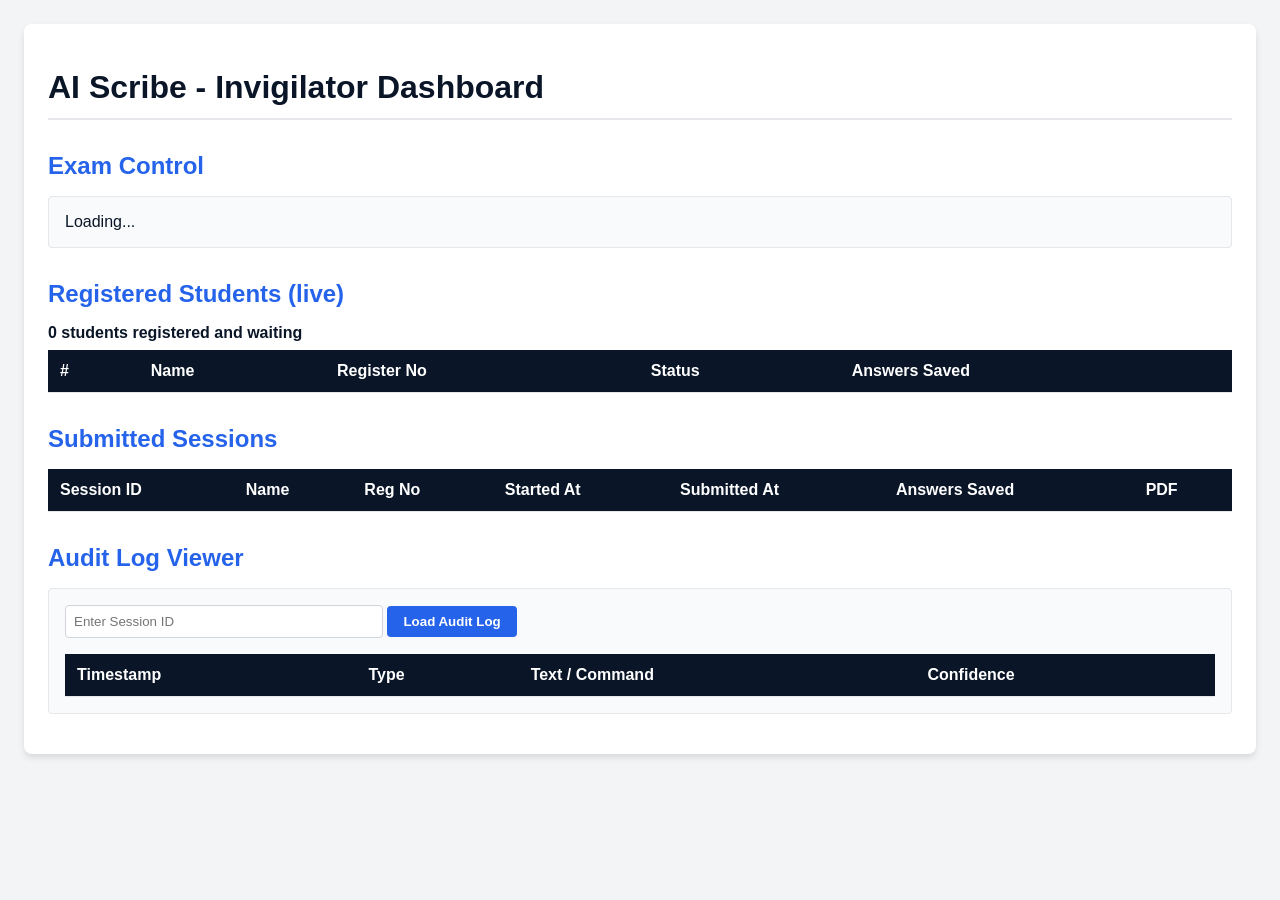
==== client/admin.html @ 7c79aa9d "Added TTS onboarding for students and made exam start server-authoritative" ====
<!DOCTYPE html>
<html lang="en">
<head>
    <meta charset="UTF-8">
    <title>AI Scribe - Admin Dashboard</title>
    <style>
        body { font-family: -apple-system, BlinkMacSystemFont, "Segoe UI", Roboto, Helvetica, Arial, sans-serif; background-color: #f3f4f6; color: #0a1628; margin: 0; padding: 24px; }
        .container { max-width: 1200px; margin: 0 auto; background: white; padding: 24px; border-radius: 8px; box-shadow: 0 4px 6px rgba(0,0,0,0.1); }
        h1 { color: #0a1628; border-bottom: 2px solid #e5e7eb; padding-bottom: 12px; margin-bottom: 24px; }
        h2 { color: #2563eb; margin-top: 32px; margin-bottom: 16px; }
        
        .card { background: #f9fafb; border: 1px solid #e5e7eb; border-radius: 4px; padding: 16px; margin-bottom: 16px; position: relative; }
        button { background-color: #2563eb; color: white; border: none; padding: 8px 16px; border-radius: 4px; cursor: pointer; font-weight: bold; }
        button:hover { background-color: #1d4ed8; }
        button:disabled { background-color: #9ca3af; cursor: not-allowed; }
        
        .btn-large { font-size: 1.2rem; padding: 12px 24px; background-color: #0a1628; margin-top: 16px; }
        .btn-large:hover { background-color: #1e3a8a; }
        
        table { width: 100%; border-collapse: collapse; margin-top: 8px; }
        th, td { text-align: left; padding: 12px; border-bottom: 1px solid #e5e7eb; }
        th { background-color: #0a1628; color: white; }
        tr:hover { background-color: #f3f4f6; }
        a { color: #2563eb; text-decoration: none; font-weight: bold; }
        a:hover { text-decoration: underline; }
        
        .meta { color: #6b7280; font-size: 0.875rem; margin-top: 8px; }
        input { padding: 8px; border: 1px solid #d1d5db; border-radius: 4px; width: 300px; }
        
        .badge { display: inline-block; padding: 4px 8px; border-radius: 12px; font-size: 0.85rem; font-weight: bold; }
        .bg-yellow { background: #fef08a; color: #854d0e; }
        .bg-green { background: #bbf7d0; color: #166534; }
        .bg-blue { background: #bfdbfe; color: #1e40af; }
        .bg-gray { background: #e5e7eb; color: #374151; }
    </style>
</head>
<body>
    <div class="container">
        <h1>AI Scribe - Invigilator Dashboard</h1>
        
        <!-- Section 1: Exam Control -->
        <h2>Exam Control</h2>
        <div class="card" id="exam-card">Loading...</div>
        
        <!-- Section 2: Registered Students -->
        <h2>Registered Students (live)</h2>
        <p id="registered-count" style="font-weight: bold; margin-bottom: 8px;">0 students registered and waiting</p>
        <table>
            <thead>
                <tr><th>#</th><th>Name</th><th>Register No</th><th>Status</th><th>Answers Saved</th></tr>
            </thead>
            <tbody id="registered-tbody"></tbody>
        </table>
        
        <!-- Section 3: Submitted Sessions -->
        <h2>Submitted Sessions</h2>
        <table>
            <thead>
                <tr><th>Session ID</th><th>Name</th><th>Reg No</th><th>Started At</th><th>Submitted At</th><th>Answers Saved</th><th>PDF</th></tr>
            </thead>
            <tbody id="submitted-tbody"></tbody>
        </table>
        
        <!-- Section 4: Audit Log Viewer -->
        <h2>Audit Log Viewer</h2>
        <div class="card">
            <input type="text" id="audit-session-id" placeholder="Enter Session ID">
            <button onclick="loadAudit()">Load Audit Log</button>
            <table style="margin-top: 16px;" id="audit-table" style="display:none;">
                <thead>
                    <tr><th>Timestamp</th><th>Type</th><th>Text / Command</th><th>Confidence</th></tr>
                </thead>
                <tbody id="audit-tbody"></tbody>
            </table>
        </div>
    </div>

    <script>
        const host = location.host;
        let currentExamStatus = "scheduled";

        // Section 1
        async function loadExam() {
            try {
                // Fetch actual exam status from new endpoint
                const statusRes = await fetch('/api/admin/exam/1/status');
                const statusData = await statusRes.json();
                if (statusData.status) currentExamStatus = statusData.status;

                const res = await fetch('/api/exam/1/questions');
                const exam = await res.json();
                const totalMarks = exam.questions.reduce((sum, q) => sum + q.marks, 0);
                
                const link = `https://${host}?exam_id=${exam.exam_id}`;
                
                let badge = '<span class="badge bg-yellow" id="top-status">Scheduled</span>';
                if (currentExamStatus === "active") badge = '<span class="badge bg-green" id="top-status">Active</span>';
                
                document.getElementById('exam-card').innerHTML = `
                    <div style="display:flex; justify-content:space-between; align-items:flex-start;">
                        <div>
                            <h3>${exam.subject} (${exam.course_code})</h3>
                            <p><strong>Duration:</strong> ${exam.duration_minutes} minutes</p>
                            <p><strong>Total Marks:</strong> ${totalMarks}</p>
                            <p><strong>Status:</strong> ${badge}</p>
                            <button onclick="navigator.clipboard.writeText('${link}'); this.textContent='Link copied!'; setTimeout(()=>this.textContent='Student Exam Link', 2000);" style="margin-top: 12px;">Copy Student Exam Link</button>
                        </div>
                        <div style="display:flex; flex-direction:column; gap:12px; align-items:flex-end;">
                            <button id="onboard-btn" class="btn-large" style="background-color: #059669;" onclick="startOnboarding()" ${currentExamStatus === "active" ? "disabled" : ""}>Start Onboarding</button>
                            <button id="start-btn" class="btn-large" onclick="startExamControl()" ${currentExamStatus === "active" ? "disabled" : ""}>▶ Start Exam</button>
                        </div>
                    </div>
                `;
            } catch(e) { console.error(e); }
        }
        
        async function startOnboarding() {
            if (!confirm("Broadcast Start Onboarding signal to all students?")) return;
            try {
                const res = await fetch('/api/admin/exam/1/onboard', { method: 'POST' });
                const data = await res.json();
                if (data.status === "onboarding_started") {
                    document.getElementById('onboard-btn').disabled = true;
                    document.getElementById('onboard-btn').textContent = "Onboarding Sent";
                    alert(`Onboarding started. ${data.notified_clients} terminals notified.`);
                }
            } catch(e) {
                alert("Error starting onboarding");
            }
        }
        
        async function startExamControl() {
            if (!confirm("Start exam for all waiting students?")) return;
            try {
                const res = await fetch('/api/admin/exam/1/start', { method: 'POST' });
                const data = await res.json();
                if (data.status === "started") {
                    currentExamStatus = "active";
                    document.getElementById('start-btn').disabled = true;
                    document.getElementById('start-btn').textContent = "Exam in Progress";
                    document.getElementById('top-status').className = "badge bg-green";
                    document.getElementById('top-status').textContent = "Active";
                    alert(`Exam started. ${data.notified_clients} students notified.`);
                }
            } catch(e) {
                alert("Error starting exam");
            }
        }

        // Section 2 & 3
        async function loadSessions() {
            try {
                const res = await fetch('/api/admin/sessions');
                const sessions = await res.json();
                
                let regHtml = '';
                let submittedHtml = '';
                let regCount = 0;
                
                // Fetch current actual exam status
                const statusRes = await fetch('/api/admin/exam/1/status');
                const statusData = await statusRes.json();
                if (statusData.status && currentExamStatus !== statusData.status) {
                    currentExamStatus = statusData.status;
                    loadExam(); // refresh top card buttons
                }
                
                sessions.forEach((s, idx) => {
                    const shortId = s.session_id.substring(0, 8) + '...';
                    const start = s.started_at ? new Date(s.started_at).toLocaleTimeString() : '-';
                    const name = s.student_name || '—';
                    const regNo = s.reg_no || '—';
                    
                    if (s.student_name) {
                        if (s.status === 'active') {
                            regCount++;
                            let badge = '<span class="badge bg-yellow">Waiting</span>';
                            if (currentExamStatus === 'active') badge = '<span class="badge bg-green">Active</span>';
                            
                            regHtml += `<tr><td>${regCount}</td><td>${name}</td><td>${regNo}</td><td>${badge}</td><td>${s.answer_count}</td></tr>`;
                        } else if (s.status === 'submitted') {
                            const sub = new Date(s.submitted_at).toLocaleTimeString();
                            const pdfLink = `/api/session/${s.session_id}/pdf`;
                            const badge = '<span class="badge bg-blue">Submitted</span>';
                            
                            regHtml += `<tr><td>${++regCount}</td><td>${name}</td><td>${regNo}</td><td>${badge}</td><td>${s.answer_count}</td></tr>`;
                            submittedHtml += `<tr><td>${shortId}</td><td>${name}</td><td>${regNo}</td><td>${start}</td><td>${sub}</td><td>${s.answer_count}</td><td><a href="${pdfLink}" target="_blank">Download PDF</a></td></tr>`;
                        }
                    }
                });
                
                if (regHtml === '') {
                    regHtml = '<tr><td colspan="5" style="text-align:center; color:#6b7280;">No students registered yet</td></tr>';
                }
                if (submittedHtml === '') {
                    submittedHtml = '<tr><td colspan="7" style="text-align:center; color:#6b7280;">No submissions yet</td></tr>';
                }
                
                document.getElementById('registered-tbody').innerHTML = regHtml;
                document.getElementById('submitted-tbody').innerHTML = submittedHtml;
                document.getElementById('registered-count').textContent = `${regCount} student(s) registered`;
                
            } catch(e) { console.error(e); }
        }

        // Section 4
        async function loadAudit() {
            const sid = document.getElementById('audit-session-id').value.trim();
            if(!sid) return;
            try {
                const res = await fetch(`/api/session/${sid}/audit`);
                const logs = await res.json();
                
                let html = '';
                logs.forEach(l => {
                    const time = new Date(l.timestamp).toLocaleTimeString();
                    const conf = l.confidence_avg ? (l.confidence_avg * 100).toFixed(1) + '%' : '-';
                    html += `<tr><td>${time}</td><td>${l.utterance_type}</td><td>${l.raw_text}</td><td>${conf}</td></tr>`;
                });
                document.getElementById('audit-tbody').innerHTML = html;
                document.getElementById('audit-table').style.display = 'table';
            } catch(e) { console.error(e); alert('Error loading audit log'); }
        }

        loadExam();
        loadSessions();
        setInterval(loadSessions, 10000);
    </script>
</body>
</html>
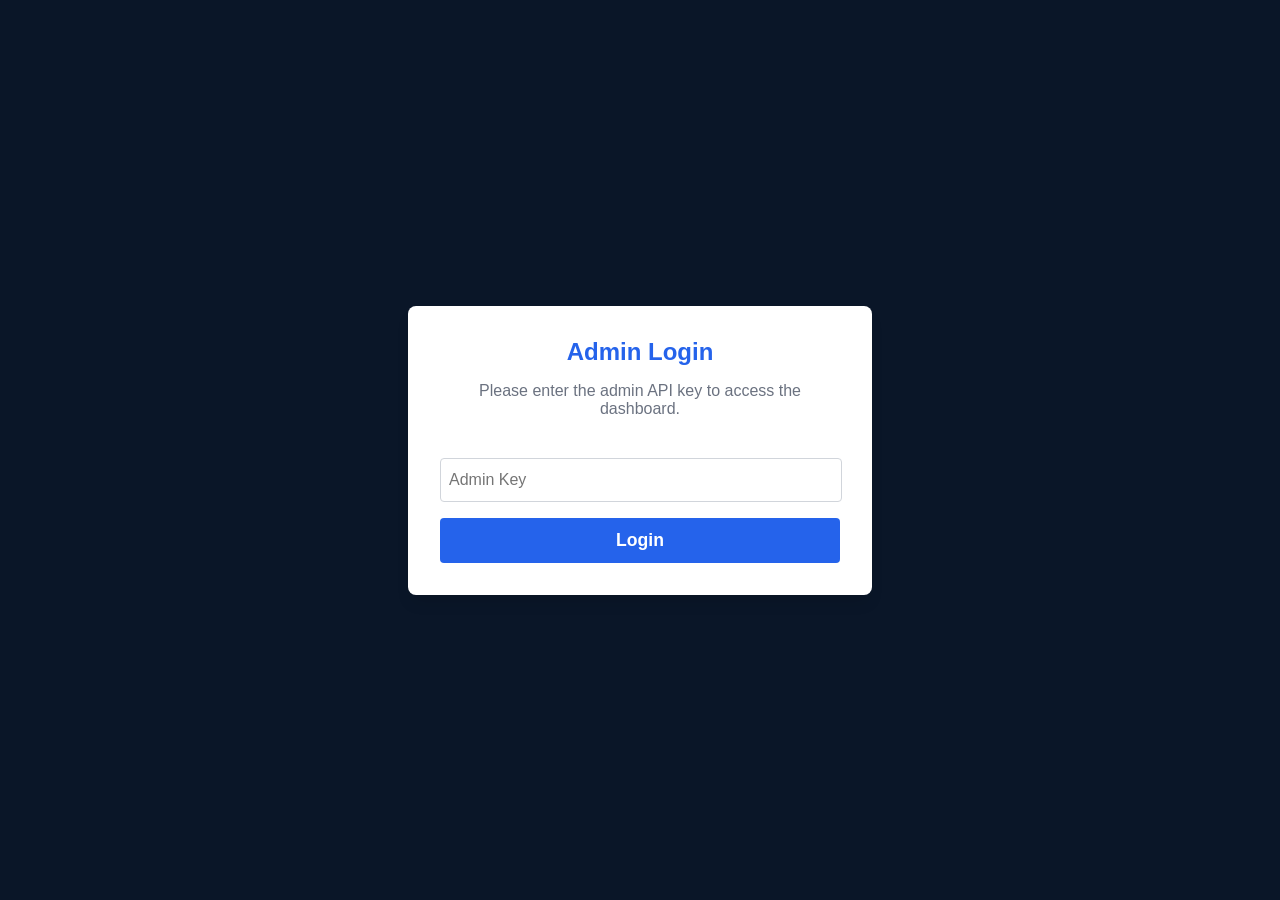
==== commit b59f2ea4: "feat: Add demo-ready fixes for admin auth, DB lookups, session state, WAL mode" ====
--- a/client/admin.html
+++ b/client/admin.html
@@ -32,11 +32,32 @@
         .bg-green { background: #bbf7d0; color: #166534; }
         .bg-blue { background: #bfdbfe; color: #1e40af; }
         .bg-gray { background: #e5e7eb; color: #374151; }
+
+        /* Login Overlay Styles */
+        #login-overlay { position: fixed; inset: 0; background: #0a1628; display: flex; flex-direction: column; align-items: center; justify-content: center; z-index: 1000; color: white; }
+        #login-box { background: white; color: #0a1628; padding: 32px; border-radius: 8px; text-align: center; box-shadow: 0 10px 15px -3px rgba(0, 0, 0, 0.1); width: 100%; max-width: 400px; }
+        #login-box input { width: calc(100% - 16px); margin: 16px 0; padding: 12px 8px; font-size: 1rem; }
+        #login-box button { width: 100%; padding: 12px; font-size: 1.1rem; }
     </style>
 </head>
 <body>
-    <div class="container">
-        <h1>AI Scribe - Invigilator Dashboard</h1>
+    <div id="login-overlay">
+        <div id="login-box">
+            <h2 style="margin-top: 0;">Admin Login</h2>
+            <p style="color: #6b7280; margin-bottom: 24px;">Please enter the admin API key to access the dashboard.</p>
+            <form id="login-form">
+                <input type="password" id="admin-key-input" placeholder="Admin Key" required>
+                <button type="submit">Login</button>
+            </form>
+            <p id="login-error" style="color: #ef4444; margin-top: 16px; display: none;">Invalid key. Please try again.</p>
+        </div>
+    </div>
+
+    <div class="container" id="main-content" style="display: none;">
+        <div style="display: flex; justify-content: space-between; align-items: center;">
+            <h1>AI Scribe - Invigilator Dashboard</h1>
+            <button onclick="logout()" style="background-color: #ef4444;">Logout</button>
+        </div>
         
         <!-- Section 1: Exam Control -->
         <h2>Exam Control</h2>
@@ -78,15 +99,62 @@
     <script>
         const host = location.host;
         let currentExamStatus = "scheduled";
+        let autoRefreshInterval = null;
+
+        // Auth Logic
+        document.getElementById('login-form').addEventListener('submit', async (e) => {
+            e.preventDefault();
+            const key = document.getElementById('admin-key-input').value;
+            // Test the key by attempting to fetch the sessions
+            try {
+                const res = await fetch('/api/admin/sessions', {
+                    headers: { 'X-Admin-Key': key }
+                });
+                if (res.ok) {
+                    sessionStorage.setItem('admin_key', key);
+                    initDashboard();
+                } else {
+                    document.getElementById('login-error').style.display = 'block';
+                }
+            } catch (err) {
+                document.getElementById('login-error').style.display = 'block';
+            }
+        });
+
+        function logout() {
+            sessionStorage.removeItem('admin_key');
+            if (autoRefreshInterval) clearInterval(autoRefreshInterval);
+            document.getElementById('main-content').style.display = 'none';
+            document.getElementById('login-overlay').style.display = 'flex';
+            document.getElementById('admin-key-input').value = '';
+            document.getElementById('login-error').style.display = 'none';
+        }
+
+        async function apiFetch(url, options = {}) {
+            const key = sessionStorage.getItem('admin_key');
+            if (!key) {
+                logout();
+                throw new Error("No admin key");
+            }
+            const headers = options.headers || {};
+            headers['X-Admin-Key'] = key;
+            const res = await fetch(url, { ...options, headers });
+            if (res.status === 401) {
+                logout();
+                throw new Error("Unauthorized");
+            }
+            return res;
+        }
 
         // Section 1
         async function loadExam() {
             try {
-                // Fetch actual exam status from new endpoint
-                const statusRes = await fetch('/api/admin/exam/1/status');
+                const statusRes = await apiFetch('/api/admin/exam/1/status');
                 const statusData = await statusRes.json();
                 if (statusData.status) currentExamStatus = statusData.status;
 
+                // The /api/exam/1/questions route is public, so standard fetch is fine, 
+                // but we can use apiFetch for consistency.
                 const res = await fetch('/api/exam/1/questions');
                 const exam = await res.json();
                 const totalMarks = exam.questions.reduce((sum, q) => sum + q.marks, 0);
@@ -117,7 +185,7 @@
         async function startOnboarding() {
             if (!confirm("Broadcast Start Onboarding signal to all students?")) return;
             try {
-                const res = await fetch('/api/admin/exam/1/onboard', { method: 'POST' });
+                const res = await apiFetch('/api/admin/exam/1/onboard', { method: 'POST' });
                 const data = await res.json();
                 if (data.status === "onboarding_started") {
                     document.getElementById('onboard-btn').disabled = true;
@@ -132,7 +200,7 @@
         async function startExamControl() {
             if (!confirm("Start exam for all waiting students?")) return;
             try {
-                const res = await fetch('/api/admin/exam/1/start', { method: 'POST' });
+                const res = await apiFetch('/api/admin/exam/1/start', { method: 'POST' });
                 const data = await res.json();
                 if (data.status === "started") {
                     currentExamStatus = "active";
@@ -150,15 +218,14 @@
         // Section 2 & 3
         async function loadSessions() {
             try {
-                const res = await fetch('/api/admin/sessions');
+                const res = await apiFetch('/api/admin/sessions');
                 const sessions = await res.json();
                 
                 let regHtml = '';
                 let submittedHtml = '';
                 let regCount = 0;
                 
-                // Fetch current actual exam status
-                const statusRes = await fetch('/api/admin/exam/1/status');
+                const statusRes = await apiFetch('/api/admin/exam/1/status');
                 const statusData = await statusRes.json();
                 if (statusData.status && currentExamStatus !== statusData.status) {
                     currentExamStatus = statusData.status;
@@ -177,14 +244,14 @@
                             let badge = '<span class="badge bg-yellow">Waiting</span>';
                             if (currentExamStatus === 'active') badge = '<span class="badge bg-green">Active</span>';
                             
-                            regHtml += `<tr><td>${regCount}</td><td>${name}</td><td>${regNo}</td><td>${badge}</td><td>${s.answer_count}</td></tr>`;
+                            regHtml += \`<tr><td>\${regCount}</td><td>\${name}</td><td>\${regNo}</td><td>\${badge}</td><td>\${s.answer_count}</td></tr>\`;
                         } else if (s.status === 'submitted') {
                             const sub = new Date(s.submitted_at).toLocaleTimeString();
-                            const pdfLink = `/api/session/${s.session_id}/pdf`;
+                            const pdfLink = \`/api/session/\${s.session_id}/pdf\`;
                             const badge = '<span class="badge bg-blue">Submitted</span>';
                             
-                            regHtml += `<tr><td>${++regCount}</td><td>${name}</td><td>${regNo}</td><td>${badge}</td><td>${s.answer_count}</td></tr>`;
-                            submittedHtml += `<tr><td>${shortId}</td><td>${name}</td><td>${regNo}</td><td>${start}</td><td>${sub}</td><td>${s.answer_count}</td><td><a href="${pdfLink}" target="_blank">Download PDF</a></td></tr>`;
+                            regHtml += \`<tr><td>\${++regCount}</td><td>\${name}</td><td>\${regNo}</td><td>\${badge}</td><td>\${s.answer_count}</td></tr>\`;
+                            submittedHtml += \`<tr><td>\${shortId}</td><td>\${name}</td><td>\${regNo}</td><td>\${start}</td><td>\${sub}</td><td>\${s.answer_count}</td><td><a href="\${pdfLink}" target="_blank">Download PDF</a></td></tr>\`;
                         }
                     }
                 });
@@ -198,7 +265,7 @@
                 
                 document.getElementById('registered-tbody').innerHTML = regHtml;
                 document.getElementById('submitted-tbody').innerHTML = submittedHtml;
-                document.getElementById('registered-count').textContent = `${regCount} student(s) registered`;
+                document.getElementById('registered-count').textContent = \`\${regCount} student(s) registered\`;
                 
             } catch(e) { console.error(e); }
         }
@@ -208,23 +275,35 @@
             const sid = document.getElementById('audit-session-id').value.trim();
             if(!sid) return;
             try {
-                const res = await fetch(`/api/session/${sid}/audit`);
+                // Public endpoint or admin endpoint? In main.py:
+                // @app.get("/api/session/{session_id}/audit") (no dependencies)
+                const res = await fetch(\`/api/session/\${sid}/audit\`);
                 const logs = await res.json();
                 
                 let html = '';
                 logs.forEach(l => {
                     const time = new Date(l.timestamp).toLocaleTimeString();
                     const conf = l.confidence_avg ? (l.confidence_avg * 100).toFixed(1) + '%' : '-';
-                    html += `<tr><td>${time}</td><td>${l.utterance_type}</td><td>${l.raw_text}</td><td>${conf}</td></tr>`;
+                    html += \`<tr><td>\${time}</td><td>\${l.utterance_type}</td><td>\${l.raw_text}</td><td>\${conf}</td></tr>\`;
                 });
                 document.getElementById('audit-tbody').innerHTML = html;
                 document.getElementById('audit-table').style.display = 'table';
             } catch(e) { console.error(e); alert('Error loading audit log'); }
         }
 
-        loadExam();
-        loadSessions();
-        setInterval(loadSessions, 10000);
+        function initDashboard() {
+            document.getElementById('login-overlay').style.display = 'none';
+            document.getElementById('main-content').style.display = 'block';
+            loadExam();
+            loadSessions();
+            if (autoRefreshInterval) clearInterval(autoRefreshInterval);
+            autoRefreshInterval = setInterval(loadSessions, 10000);
+        }
+
+        // Check if already logged in on page load
+        if (sessionStorage.getItem('admin_key')) {
+            initDashboard();
+        }
     </script>
 </body>
 </html>
